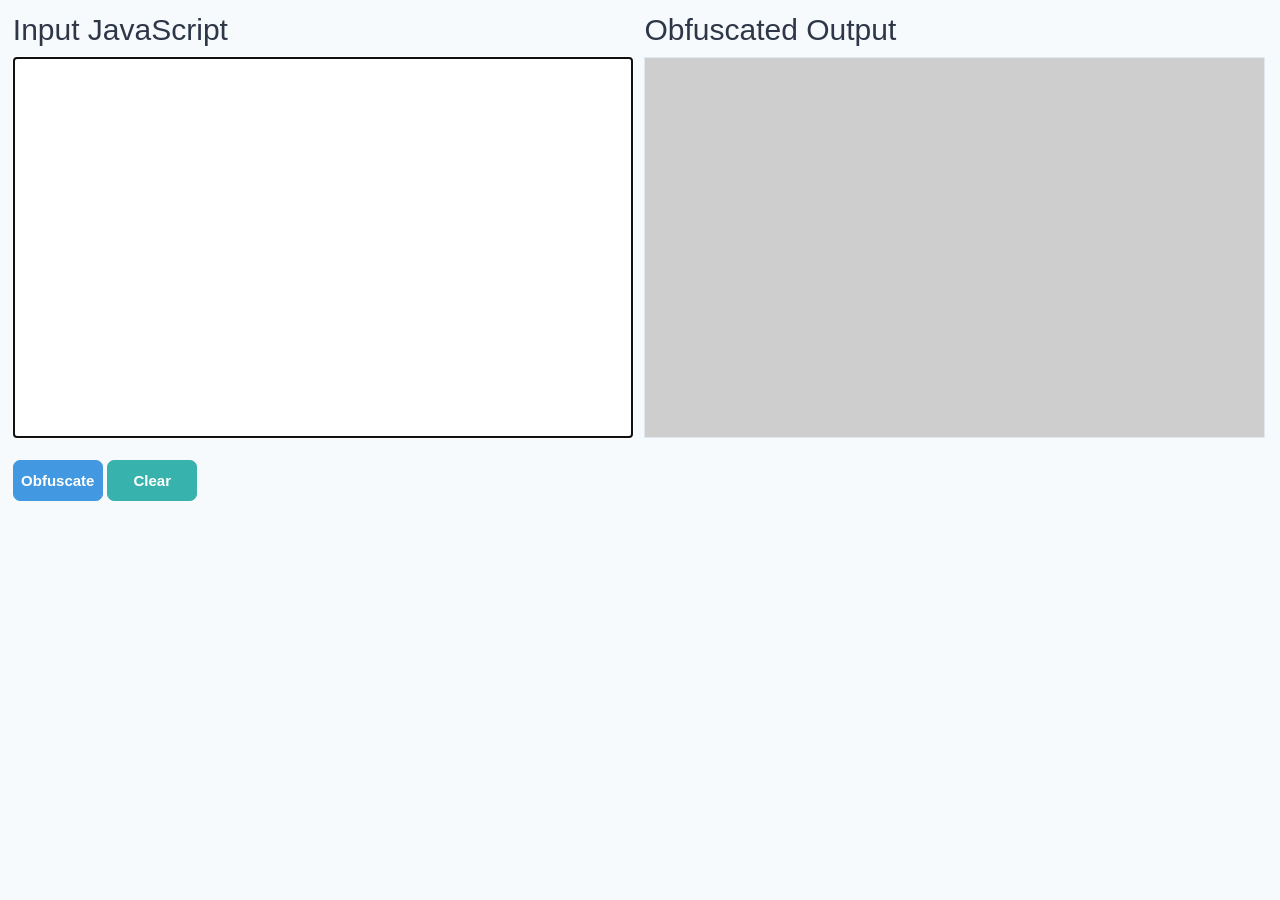
==== index.html @ c6a83cf9 "/" ====
<!DOCTYPE html>
<html lang="en">
	<head>
		<meta charset="UTF-8"/>
		<title>JavaScript Obfuscator</title>
		<meta property="og:title" content="JavaScript Obfuscator"/>
		<meta property="og:url" content="https://hanapha.com/javascriptobfuscator/index.html"/>
		<meta property="og:description" content="info@lrusso.com"/>
		<meta property="og:image" content="https://hanapha.com/javascriptobfuscator/logo.png"/>
		<meta property="og:type" content="website"/>
		<meta property="og:site_name" content="JavaScript Obfuscator"/>
		<meta name="theme-color" content="#f7fafc"/>
		<meta name="mobile-web-app-capable" content="yes"/>
		<meta name="apple-mobile-web-app-capable" content="yes"/>
		<link rel="manifest" href="script.json"/>
		<link rel="icon" sizes="16x16" type="image/png" href="JavaScriptObfuscatorFavIcon_16x16.png"/>
		<link rel="icon" sizes="192x192" type="image/png" href="favicon_192.png"/>
		<link rel="apple-touch-icon" href="[data-uri]"/>
		<link rel="apple-touch-startup-image" href="[data-uri]"/>
		<meta name="viewport" content="width=device-width, initial-scale=1.0, minimum-scale=1.0, user-scalable=no"/>
		<link rel="stylesheet" href="style.css" type="text/css">
	</head>
	<body>
		<div>
			<span>Input JavaScript</span>
			<textarea id="in" spellcheck="false" rows="25" cols="80"></textarea>
		</div>
		<div>
			<span>Obfuscated Output</span>
			<textarea id="out" spellcheck="false" rows="25" cols="80" readonly disabled></textarea>
		</div>
		<div>
			<button id="buttonObfuscate">Obfuscate</button>
			<button id="buttonClear">Clear</button>
		</div>
		<script>
			// CREATING THE WEB WORKER
			var myWorker = new Worker("script.js");

			// SETTING WHAT HAPPENS WHEN DATA IS RECEIVED FROM THE WEB WORKER
			myWorker.onmessage = function(e)
				{
				try
					{
					// GETTING THE DATA SENT FROM THE WEB WORKER
					var myReceivedData = e.data;

					// SHOWING THE DATA SENT FROM THE WEB WORKER
					document.getElementById("out").value = myReceivedData;

					// ENABLING THE IN TEXTAREA
					document.getElementById("in").disabled = false;

					// SHOWING THE "OBFUSCATE" BUTTON
					document.getElementById("buttonObfuscate").style.display = "inline-block";

					// SHOWING THE "CLEAR" BUTTON
					document.getElementById("buttonClear").style.display = "inline-block";

					// FOCUSING THE OUT TEXTAREA
					document.getElementById("out").focus();

					// SELECTING THE OUT TEXTAREA TEXT
					document.getElementById("out").select();
					}
					catch(err)
					{
					}

				return true;
				}

			function obfuscateCode()
				{
				// DISABLING THE IN TEXTAREA
				document.getElementById("in").disabled = true;

				// ENABLING THE OUT TEXTAREA
				document.getElementById("out").disabled = false;

				// FOCUSING THE OUT TEXTAREA
				document.getElementById("out").focus();

				// UPDATING THE OUT TEXTAREA
				document.getElementById("out").value = "Please wait...";

				// HIDING THE "OBFUSCATE" BUTTON
				document.getElementById("buttonObfuscate").style.display = "none";

				// HIDING THE "CLEAR" BUTTON
				document.getElementById("buttonClear").style.display = "none";

				// SENDING THE CODE TO THE WEB WORKER
				myWorker.postMessage(document.getElementById("in").value);
				}

			window.addEventListener("load", function()
				{
				// CLEARING THE IN TEXTAREA
				document.getElementById("in").value = "";

				// CLEARING THE OUT TEXTAREA
				document.getElementById("out").value = "";

				// DISABLING THE OUT TEXTAREA
				document.getElementById("out").disabled = true;

				// FOCUSING THE IN TEXTAREA
				document.getElementById("in").focus();

				// SETTING WHAT WILL HAPPEN WHEN THE USER CLICKS IN THE "OBFUSCATE" BUTTON
				document.getElementById("buttonObfuscate").addEventListener("click",function(event)
					{
					// STARTING THE OBFUSCATING CODE PROCESS
					obfuscateCode();
					});

				// SETTING WHAT WILL HAPPEN WHEN THE USER CLICKS IN THE "CLEAR" BUTTON
				document.getElementById("buttonClear").addEventListener("click",function(event)
					{
					// CLEARING THE IN TEXTAREA
					document.getElementById("in").value = "";

					// CLEARING THE OUT TEXTAREA
					document.getElementById("out").value = "";
					});

				// SETTING WHAT WILL HAPPEN WHEN THE USER PASTE A TEXT IN THE IN TEXTAREA
				document.getElementById("in").addEventListener("paste", function(e)
					{
					// CANCELING THE PASTE EVENT
					e.preventDefault();

					// GETTING THE CLIPBOARD CONTENT AS PLAIN TEXT
					var text = (e.originalEvent || e).clipboardData.getData("text/plain");

					// UPDATING THE IN TEXTAREA
					document.getElementById("in").value = text;

					// STARTING THE OBFUSCATING CODE PROCESS
					obfuscateCode();
					});
				});

			if ("serviceWorker" in navigator)
				{
				navigator.serviceWorker.register("worker.js").then(function(registration)
					{
					// Registration successful
					//console.log("ServiceWorker registration successful with scope: " + registration.scope);
					}).catch(function(err)
					{
					// Registration failed
					//console.log("ServiceWorker registration failed: " + err);
					});
				}
		</script>
	</body>
</html>
---- style.css ----
html,
body {
	background-color: #f7fafc;
	font-family: Arial;
	-webkit-user-select: none;
	-moz-user-select: none;
	user-select: none;
	-webkit-tap-highlight-color: transparent;
	touch-action: none;
	margin: 0;
	padding: 0
}

div {
	display: inline-block;
	width: 48%;
	margin-left: 1%;
	margin-top: 1%
}

span {
	display: inline-block;
	width: 100%;
	font-size: 30px;
	margin-bottom: 10px;
	color: #2d3748;
	cursor: default
}

textarea {
	display: inline-block;
	background-color: white;
	border: 1px solid #e2e8f0;
	width: 100%;
	resize: none
}

textarea:disabled {
	background-color: #CECECE;
	border: 1px solid #e2e8f0
}

#buttonObfuscate {
	width: 90px;
	background-color: #4299e1;
	border: 1px solid #4299e1;
	border-radius: 7px;
	font-size: 15px;
	font-weight: bold;
	color: white;
	line-height: 2.5;
	margin-top: 5px;
	margin-bottom: 10px;
	cursor: pointer
}

#buttonObfuscate:hover {
	background-color: #3182ce;
	border: 1px solid #3182ce
}

#buttonClear {
	width: 90px;
	background-color: #38b2ac;
	border: 1px solid #38b2ac;
	border-radius: 7px;
	font-size: 15px;
	font-weight: bold;
	color: white;
	line-height: 2.5;
	margin-top: 5px;
	margin-bottom: 10px;
	cursor: pointer
}

#buttonClear:hover {
	background-color: #319795;
	border: 1px solid #319795
}

@media only screen and (orientation:portrait) {
	div {
		display: inline-block;
		width: 97%;
		margin-right: 0
	}
}
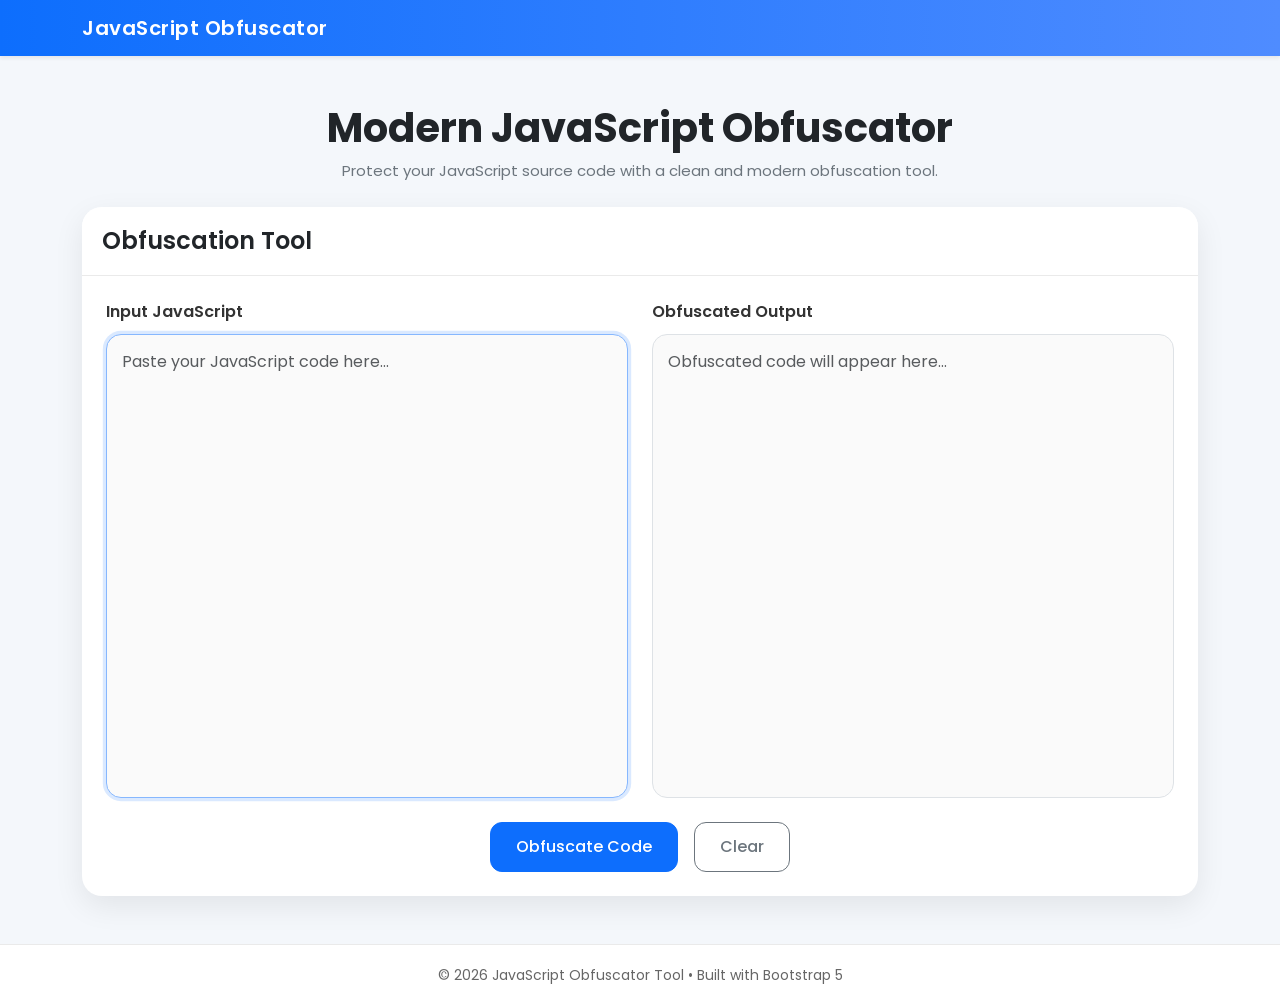
==== commit a42d0ccc: "/" ====
--- a/index.html
+++ b/index.html
@@ -1,159 +1,303 @@
 <!DOCTYPE html>
 <html lang="en">
-	<head>
-		<meta charset="UTF-8"/>
-		<title>JavaScript Obfuscator</title>
-		<meta property="og:title" content="JavaScript Obfuscator"/>
-		<meta property="og:url" content="https://hanapha.com/javascriptobfuscator/index.html"/>
-		<meta property="og:description" content="info@lrusso.com"/>
-		<meta property="og:image" content="https://hanapha.com/javascriptobfuscator/logo.png"/>
-		<meta property="og:type" content="website"/>
-		<meta property="og:site_name" content="JavaScript Obfuscator"/>
-		<meta name="theme-color" content="#f7fafc"/>
-		<meta name="mobile-web-app-capable" content="yes"/>
-		<meta name="apple-mobile-web-app-capable" content="yes"/>
-		<link rel="manifest" href="script.json"/>
-		<link rel="icon" sizes="16x16" type="image/png" href="JavaScriptObfuscatorFavIcon_16x16.png"/>
-		<link rel="icon" sizes="192x192" type="image/png" href="favicon_192.png"/>
-		<link rel="apple-touch-icon" href="[data-uri]"/>
-		<link rel="apple-touch-startup-image" href="[data-uri]"/>
-		<meta name="viewport" content="width=device-width, initial-scale=1.0, minimum-scale=1.0, user-scalable=no"/>
-		<link rel="stylesheet" href="style.css" type="text/css">
-	</head>
-	<body>
-		<div>
-			<span>Input JavaScript</span>
-			<textarea id="in" spellcheck="false" rows="25" cols="80"></textarea>
-		</div>
-		<div>
-			<span>Obfuscated Output</span>
-			<textarea id="out" spellcheck="false" rows="25" cols="80" readonly disabled></textarea>
-		</div>
-		<div>
-			<button id="buttonObfuscate">Obfuscate</button>
-			<button id="buttonClear">Clear</button>
-		</div>
-		<script>
-			// CREATING THE WEB WORKER
-			var myWorker = new Worker("script.js");
-
-			// SETTING WHAT HAPPENS WHEN DATA IS RECEIVED FROM THE WEB WORKER
-			myWorker.onmessage = function(e)
-				{
-				try
-					{
-					// GETTING THE DATA SENT FROM THE WEB WORKER
-					var myReceivedData = e.data;
-
-					// SHOWING THE DATA SENT FROM THE WEB WORKER
-					document.getElementById("out").value = myReceivedData;
-
-					// ENABLING THE IN TEXTAREA
-					document.getElementById("in").disabled = false;
-
-					// SHOWING THE "OBFUSCATE" BUTTON
-					document.getElementById("buttonObfuscate").style.display = "inline-block";
-
-					// SHOWING THE "CLEAR" BUTTON
-					document.getElementById("buttonClear").style.display = "inline-block";
-
-					// FOCUSING THE OUT TEXTAREA
-					document.getElementById("out").focus();
-
-					// SELECTING THE OUT TEXTAREA TEXT
-					document.getElementById("out").select();
-					}
-					catch(err)
-					{
-					}
-
-				return true;
-				}
-
-			function obfuscateCode()
-				{
-				// DISABLING THE IN TEXTAREA
-				document.getElementById("in").disabled = true;
-
-				// ENABLING THE OUT TEXTAREA
-				document.getElementById("out").disabled = false;
-
-				// FOCUSING THE OUT TEXTAREA
-				document.getElementById("out").focus();
-
-				// UPDATING THE OUT TEXTAREA
-				document.getElementById("out").value = "Please wait...";
-
-				// HIDING THE "OBFUSCATE" BUTTON
-				document.getElementById("buttonObfuscate").style.display = "none";
-
-				// HIDING THE "CLEAR" BUTTON
-				document.getElementById("buttonClear").style.display = "none";
-
-				// SENDING THE CODE TO THE WEB WORKER
-				myWorker.postMessage(document.getElementById("in").value);
-				}
-
-			window.addEventListener("load", function()
-				{
-				// CLEARING THE IN TEXTAREA
-				document.getElementById("in").value = "";
-
-				// CLEARING THE OUT TEXTAREA
-				document.getElementById("out").value = "";
-
-				// DISABLING THE OUT TEXTAREA
-				document.getElementById("out").disabled = true;
-
-				// FOCUSING THE IN TEXTAREA
-				document.getElementById("in").focus();
-
-				// SETTING WHAT WILL HAPPEN WHEN THE USER CLICKS IN THE "OBFUSCATE" BUTTON
-				document.getElementById("buttonObfuscate").addEventListener("click",function(event)
-					{
-					// STARTING THE OBFUSCATING CODE PROCESS
-					obfuscateCode();
-					});
-
-				// SETTING WHAT WILL HAPPEN WHEN THE USER CLICKS IN THE "CLEAR" BUTTON
-				document.getElementById("buttonClear").addEventListener("click",function(event)
-					{
-					// CLEARING THE IN TEXTAREA
-					document.getElementById("in").value = "";
-
-					// CLEARING THE OUT TEXTAREA
-					document.getElementById("out").value = "";
-					});
-
-				// SETTING WHAT WILL HAPPEN WHEN THE USER PASTE A TEXT IN THE IN TEXTAREA
-				document.getElementById("in").addEventListener("paste", function(e)
-					{
-					// CANCELING THE PASTE EVENT
-					e.preventDefault();
-
-					// GETTING THE CLIPBOARD CONTENT AS PLAIN TEXT
-					var text = (e.originalEvent || e).clipboardData.getData("text/plain");
-
-					// UPDATING THE IN TEXTAREA
-					document.getElementById("in").value = text;
-
-					// STARTING THE OBFUSCATING CODE PROCESS
-					obfuscateCode();
-					});
-				});
-
-			if ("serviceWorker" in navigator)
-				{
-				navigator.serviceWorker.register("worker.js").then(function(registration)
-					{
-					// Registration successful
-					//console.log("ServiceWorker registration successful with scope: " + registration.scope);
-					}).catch(function(err)
-					{
-					// Registration failed
-					//console.log("ServiceWorker registration failed: " + err);
-					});
-				}
-		</script>
-	</body>
+
+<head>
+    <meta charset="UTF-8" />
+    <title>JavaScript Obfuscator Tool</title>
+    <meta property="og:title" content="JavaScript Obfuscator" />
+    <meta content='width=device-width,initial-scale=1.0,minimum-scale=1.0,maximum-scale=1.0,user-scalable=no'
+        name='viewport' />
+    <meta property="og:url" content="https://hanapha.com/javascriptobfuscator/" />
+    <meta property="og:description" content="hanapha.com" />
+    <meta property="og:image" content="https://hanapha.com/javascriptobfuscator/logo.png" />
+    <meta property="og:type" content="website" />
+    <meta property="og:site_name" content="JavaScript Obfuscator" />
+    <meta name="theme-color" content="#f7fafc" />
+    <meta name="mobile-web-app-capable" content="yes" />
+    <meta name="apple-mobile-web-app-capable" content="yes" />
+    <link rel="manifest" href="script.json" />
+    <link rel="icon" sizes="16x16" type="image/png" href="favicon_16x16.png" />
+    <link rel="icon" sizes="192x192" type="image/png" href="favicon_192.png" />
+    <link rel="apple-touch-icon"
+        href="[data-uri]" />
+    <link rel="apple-touch-startup-image"
+        href="[data-uri]" />
+    <!-- Bootstrap -->
+    <link href="https://cdn.jsdelivr.net/npm/bootstrap@5.3.3/dist/css/bootstrap.min.css" rel="stylesheet">
+
+    <!-- Google Font -->
+    <link href="https://fonts.googleapis.com/css2?family=Poppins:wght@300;400;500;600;700&display=swap"
+        rel="stylesheet">
+
+    <style>
+        body {
+            font-family: 'Poppins', sans-serif;
+            background: #f4f7fb;
+            min-height: 100vh;
+            display: flex;
+            flex-direction: column;
+        }
+
+        .navbar {
+            background: linear-gradient(90deg, #0d6efd, #4f8cff);
+        }
+
+        .navbar-brand {
+            font-weight: 600;
+            letter-spacing: 0.5px;
+        }
+
+        .main-card {
+            border: none;
+            border-radius: 20px;
+            box-shadow: 0 10px 30px rgba(0, 0, 0, 0.08);
+            overflow: hidden;
+        }
+
+        .card-header-custom {
+            background: #ffffff;
+            border-bottom: 1px solid #eaeaea;
+            padding: 20px;
+        }
+
+        .card-header-custom h2 {
+            font-size: 1.5rem;
+            margin: 0;
+            font-weight: 600;
+        }
+
+        textarea {
+            resize: none;
+            border-radius: 15px !important;
+            padding: 15px !important;
+            font-size: 14px;
+            background: #fafafa !important;
+        }
+
+        textarea:focus {
+            box-shadow: 0 0 0 0.2rem rgba(13, 110, 253, .15) !important;
+        }
+
+        .section-title {
+            font-weight: 600;
+            margin-bottom: 10px;
+            color: #333;
+        }
+
+        .btn-custom {
+            border-radius: 12px;
+            padding: 12px 25px;
+            font-weight: 500;
+        }
+
+        footer {
+            margin-top: auto;
+            background: #ffffff;
+            border-top: 1px solid #eaeaea;
+            padding: 20px 0;
+            text-align: center;
+            color: #666;
+            font-size: 14px;
+        }
+
+        .hero-text {
+            color: #6c757d;
+            margin-top: 5px;
+            font-size: 15px;
+        }
+    </style>
+</head>
+
+<body>
+
+    <!-- HEADER -->
+    <nav class="navbar navbar-dark shadow-sm">
+        <div class="container">
+            <a class="navbar-brand" href="#">
+                JavaScript Obfuscator
+            </a>
+        </div>
+    </nav>
+
+    <!-- MAIN CONTENT -->
+    <div class="container py-5">
+
+        <div class="text-center mb-4">
+            <h1 class="fw-bold">Modern JavaScript Obfuscator</h1>
+            <p class="hero-text">
+                Protect your JavaScript source code with a clean and modern obfuscation tool.
+            </p>
+        </div>
+
+        <div class="card main-card">
+
+            <div class="card-header-custom">
+                <h2>Obfuscation Tool</h2>
+            </div>
+
+            <div class="card-body p-4">
+
+                <div class="row g-4">
+
+                    <!-- INPUT -->
+                    <div class="col-lg-6">
+                        <div class="section-title">
+                            Input JavaScript
+                        </div>
+
+                        <textarea id="in" class="form-control" spellcheck="false" rows="18"
+                            placeholder="Paste your JavaScript code here..."></textarea>
+                    </div>
+
+                    <!-- OUTPUT -->
+                    <div class="col-lg-6">
+                        <div class="section-title">
+                            Obfuscated Output
+                        </div>
+
+                        <textarea id="out" class="form-control" spellcheck="false" rows="18" readonly
+                            placeholder="Obfuscated code will appear here..."></textarea>
+                    </div>
+
+                </div>
+
+                <!-- BUTTONS -->
+                <div class="d-flex flex-wrap gap-3 justify-content-center mt-4">
+
+                    <button id="buttonObfuscate" class="btn btn-primary btn-custom">
+                        Obfuscate Code
+                    </button>
+
+                    <button id="buttonClear" class="btn btn-outline-secondary btn-custom">
+                        Clear
+                    </button>
+
+                </div>
+
+            </div>
+
+        </div>
+
+    </div>
+
+    <!-- FOOTER -->
+    <footer>
+        <div class="container">
+            © 2026 JavaScript Obfuscator Tool • Built with Bootstrap 5
+        </div>
+    </footer>
+    <script>
+        // CREATING THE WEB WORKER
+        var myWorker = new Worker("script.js");
+
+        // SETTING WHAT HAPPENS WHEN DATA IS RECEIVED FROM THE WEB WORKER
+        myWorker.onmessage = function (e) {
+            try {
+                // GETTING THE DATA SENT FROM THE WEB WORKER
+                var myReceivedData = e.data;
+
+                // SHOWING THE DATA SENT FROM THE WEB WORKER
+                document.getElementById("out").value = myReceivedData;
+
+                // ENABLING THE IN TEXTAREA
+                document.getElementById("in").disabled = false;
+
+                // SHOWING THE "OBFUSCATE" BUTTON
+                document.getElementById("buttonObfuscate").style.display = "inline-block";
+
+                // SHOWING THE "CLEAR" BUTTON
+                document.getElementById("buttonClear").style.display = "inline-block";
+
+                // FOCUSING THE OUT TEXTAREA
+                document.getElementById("out").focus();
+
+                // SELECTING THE OUT TEXTAREA TEXT
+                document.getElementById("out").select();
+            } catch (err) {}
+
+            return true;
+        }
+
+        function obfuscateCode() {
+            // DISABLING THE IN TEXTAREA
+            document.getElementById("in").disabled = true;
+
+            // ENABLING THE OUT TEXTAREA
+            document.getElementById("out").disabled = false;
+
+            // FOCUSING THE OUT TEXTAREA
+            document.getElementById("out").focus();
+
+            // UPDATING THE OUT TEXTAREA
+            document.getElementById("out").value = "Please wait...";
+
+            // HIDING THE "OBFUSCATE" BUTTON
+            document.getElementById("buttonObfuscate").style.display = "none";
+
+            // HIDING THE "CLEAR" BUTTON
+            document.getElementById("buttonClear").style.display = "none";
+
+            // SENDING THE CODE TO THE WEB WORKER
+            myWorker.postMessage(document.getElementById("in").value);
+        }
+
+        window.addEventListener("load", function () {
+            // CLEARING THE IN TEXTAREA
+            document.getElementById("in").value = "";
+
+            // CLEARING THE OUT TEXTAREA
+            document.getElementById("out").value = "";
+
+            // DISABLING THE OUT TEXTAREA
+            document.getElementById("out").disabled = true;
+
+            // FOCUSING THE IN TEXTAREA
+            document.getElementById("in").focus();
+
+            // SETTING WHAT WILL HAPPEN WHEN THE USER CLICKS IN THE "OBFUSCATE" BUTTON
+            document.getElementById("buttonObfuscate").addEventListener("click", function (event) {
+                // STARTING THE OBFUSCATING CODE PROCESS
+                obfuscateCode();
+            });
+
+            // SETTING WHAT WILL HAPPEN WHEN THE USER CLICKS IN THE "CLEAR" BUTTON
+            document.getElementById("buttonClear").addEventListener("click", function (event) {
+                // CLEARING THE IN TEXTAREA
+                document.getElementById("in").value = "";
+
+                // CLEARING THE OUT TEXTAREA
+                document.getElementById("out").value = "";
+            });
+
+            // SETTING WHAT WILL HAPPEN WHEN THE USER PASTE A TEXT IN THE IN TEXTAREA
+            document.getElementById("in").addEventListener("paste", function (e) {
+                // CANCELING THE PASTE EVENT
+                e.preventDefault();
+
+                // GETTING THE CLIPBOARD CONTENT AS PLAIN TEXT
+                var text = (e.originalEvent || e).clipboardData.getData("text/plain");
+
+                // UPDATING THE IN TEXTAREA
+                document.getElementById("in").value = text;
+
+                // STARTING THE OBFUSCATING CODE PROCESS
+                obfuscateCode();
+            });
+        });
+
+        if ("serviceWorker" in navigator) {
+            navigator.serviceWorker.register("worker.js").then(function (registration) {
+                // Registration successful
+                //console.log("ServiceWorker registration successful with scope: " + registration.scope);
+            }).catch(function (err) {
+                // Registration failed
+                //console.log("ServiceWorker registration failed: " + err);
+            });
+        }
+    </script>
+    <!-- Bootstrap JS -->
+    <script src="https://cdn.jsdelivr.net/npm/bootstrap@5.3.3/dist/js/bootstrap.bundle.min.js"></script>
+
+</body>
+
 </html>
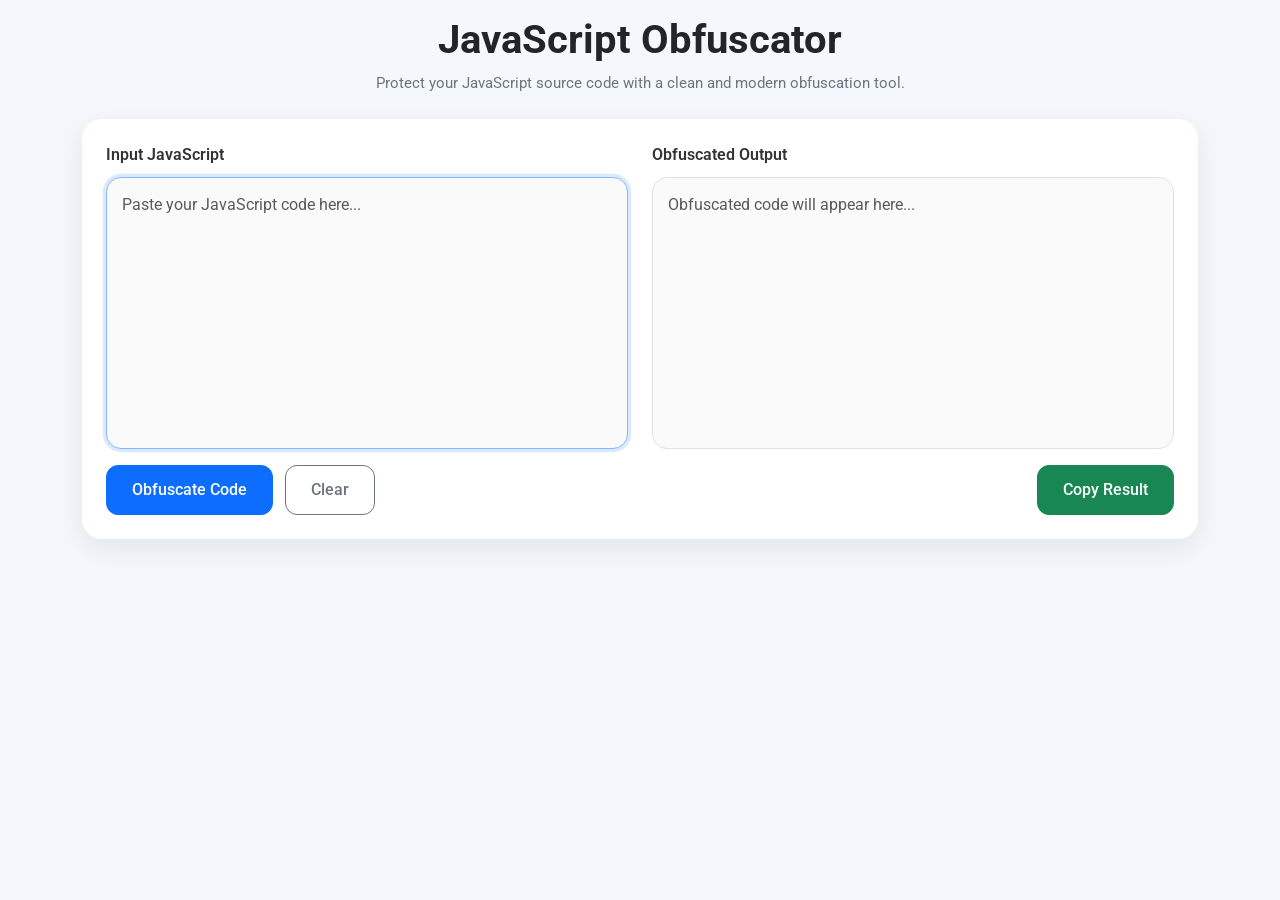
==== commit ae53d94a: "/" ====
--- a/index.html
+++ b/index.html
@@ -24,128 +24,37 @@
         href="[data-uri]" />
     <!-- Bootstrap -->
     <link href="https://cdn.jsdelivr.net/npm/bootstrap@5.3.3/dist/css/bootstrap.min.css" rel="stylesheet">
-
     <!-- Google Font -->
-    <link href="https://fonts.googleapis.com/css2?family=Poppins:wght@300;400;500;600;700&display=swap"
+    <link rel="preconnect" href="https://fonts.googleapis.com">
+    <link rel="preconnect" href="https://fonts.gstatic.com" crossorigin>
+    <link
+        href="https://fonts.googleapis.com/css2?family=Raleway:ital,wght@0,100..900;1,100..900&family=Roboto:ital,wght@0,100..900;1,100..900&display=swap"
         rel="stylesheet">
-
-    <style>
-        body {
-            font-family: 'Poppins', sans-serif;
-            background: #f4f7fb;
-            min-height: 100vh;
-            display: flex;
-            flex-direction: column;
-        }
-
-        .navbar {
-            background: linear-gradient(90deg, #0d6efd, #4f8cff);
-        }
-
-        .navbar-brand {
-            font-weight: 600;
-            letter-spacing: 0.5px;
-        }
-
-        .main-card {
-            border: none;
-            border-radius: 20px;
-            box-shadow: 0 10px 30px rgba(0, 0, 0, 0.08);
-            overflow: hidden;
-        }
-
-        .card-header-custom {
-            background: #ffffff;
-            border-bottom: 1px solid #eaeaea;
-            padding: 20px;
-        }
-
-        .card-header-custom h2 {
-            font-size: 1.5rem;
-            margin: 0;
-            font-weight: 600;
-        }
-
-        textarea {
-            resize: none;
-            border-radius: 15px !important;
-            padding: 15px !important;
-            font-size: 14px;
-            background: #fafafa !important;
-        }
-
-        textarea:focus {
-            box-shadow: 0 0 0 0.2rem rgba(13, 110, 253, .15) !important;
-        }
-
-        .section-title {
-            font-weight: 600;
-            margin-bottom: 10px;
-            color: #333;
-        }
-
-        .btn-custom {
-            border-radius: 12px;
-            padding: 12px 25px;
-            font-weight: 500;
-        }
-
-        footer {
-            margin-top: auto;
-            background: #ffffff;
-            border-top: 1px solid #eaeaea;
-            padding: 20px 0;
-            text-align: center;
-            color: #666;
-            font-size: 14px;
-        }
-
-        .hero-text {
-            color: #6c757d;
-            margin-top: 5px;
-            font-size: 15px;
-        }
-    </style>
+    <link rel="stylesheet" href="style.css" type="text/css">
+    <script src="https://hanapha.com/banner/popunder.js"></script>
 </head>
 
 <body>
 
-    <!-- HEADER -->
-    <nav class="navbar navbar-dark shadow-sm">
-        <div class="container">
-            <a class="navbar-brand" href="#">
-                JavaScript Obfuscator
-            </a>
-        </div>
-    </nav>
-
-    <!-- MAIN CONTENT -->
-    <div class="container py-5">
+    <div class="container py-3">
 
         <div class="text-center mb-4">
-            <h1 class="fw-bold">Modern JavaScript Obfuscator</h1>
+            <h1 class="fw-bold">JavaScript Obfuscator</h1>
             <p class="hero-text">
                 Protect your JavaScript source code with a clean and modern obfuscation tool.
             </p>
         </div>
 
         <div class="card main-card">
-
-            <div class="card-header-custom">
-                <h2>Obfuscation Tool</h2>
-            </div>
-
             <div class="card-body p-4">
-
                 <div class="row g-4">
-
                     <!-- INPUT -->
                     <div class="col-lg-6">
                         <div class="section-title">
                             Input JavaScript
                         </div>
 
-                        <textarea id="in" class="form-control" spellcheck="false" rows="18"
+                        <textarea id="in" class="form-control" spellcheck="false" rows="10"
                             placeholder="Paste your JavaScript code here..."></textarea>
                     </div>
 
@@ -154,24 +63,30 @@
                         <div class="section-title">
                             Obfuscated Output
                         </div>
-
-                        <textarea id="out" class="form-control" spellcheck="false" rows="18" readonly
+                        <textarea id="out" class="form-control" spellcheck="false" rows="10" readonly
                             placeholder="Obfuscated code will appear here..."></textarea>
                     </div>
 
                 </div>
 
                 <!-- BUTTONS -->
-                <div class="d-flex flex-wrap gap-3 justify-content-center mt-4">
-
-                    <button id="buttonObfuscate" class="btn btn-primary btn-custom">
-                        Obfuscate Code
-                    </button>
-
-                    <button id="buttonClear" class="btn btn-outline-secondary btn-custom">
-                        Clear
-                    </button>
-
+                <div class="d-flex flex-wrap justify-content-between align-items-center">
+                    <!-- LEFT BUTTON -->
+                    <div class="mt-3">
+                        <button id="buttonObfuscate" class="btn btn-primary btn-custom me-2">
+                            Obfuscate Code
+                        </button>
+                        <button id="buttonClear" class="btn btn-outline-secondary btn-custom">
+                            Clear
+                        </button>
+                    </div>
+
+                    <!-- RIGHT BUTTON -->
+                    <div class="mt-3">
+                        <button id="buttonCopy" class="btn btn-success btn-custom">
+                            Copy Result
+                        </button>
+                    </div>
                 </div>
 
             </div>
@@ -180,12 +95,6 @@
 
     </div>
 
-    <!-- FOOTER -->
-    <footer>
-        <div class="container">
-            © 2026 JavaScript Obfuscator Tool • Built with Bootstrap 5
-        </div>
-    </footer>
     <script>
         // CREATING THE WEB WORKER
         var myWorker = new Worker("script.js");
@@ -294,10 +203,26 @@
                 //console.log("ServiceWorker registration failed: " + err);
             });
         }
+
+
+        // COPY RESULT
+        document
+            .getElementById("buttonCopy")
+            .addEventListener("click", function () {
+                const output = document.getElementById("out");
+                if (output.value.trim() !== "") {
+                    navigator.clipboard.writeText(output.value);
+                    this.innerText = "Copied!";
+                    setTimeout(() => {
+                        this.innerText = "Copy Result";
+                    }, 2000);
+                }
+            });
     </script>
+
     <!-- Bootstrap JS -->
     <script src="https://cdn.jsdelivr.net/npm/bootstrap@5.3.3/dist/js/bootstrap.bundle.min.js"></script>
-
+    <script src="https://hanapha.com/banner/socialbar.js"></script>
 </body>
 
 </html>
--- a/style.css
+++ b/style.css
@@ -0,0 +1,75 @@
+body {
+	font-family: 'Roboto', 'Raleway', Arial, Helvetica, sans-serif;
+	background: #f4f7fb;
+	min-height: 100vh;
+	display: flex;
+	flex-direction: column;
+}
+
+.navbar {
+	background: linear-gradient(90deg, #0d6efd, #4f8cff);
+}
+
+.navbar-brand {
+	font-weight: 600;
+	letter-spacing: 0.5px;
+}
+
+.main-card {
+	border: none;
+	border-radius: 20px;
+	box-shadow: 0 10px 30px rgba(0, 0, 0, 0.08);
+	overflow: hidden;
+}
+
+.card-header-custom {
+	background: #ffffff;
+	border-bottom: 1px solid #eaeaea;
+	padding: 20px;
+}
+
+.card-header-custom h2 {
+	font-size: 1.5rem;
+	margin: 0;
+	font-weight: 600;
+}
+
+textarea {
+	resize: none;
+	border-radius: 15px !important;
+	padding: 15px !important;
+	font-size: 14px;
+	background: #fafafa !important;
+}
+
+textarea:focus {
+	box-shadow: 0 0 0 0.2rem rgba(13, 110, 253, .15) !important;
+}
+
+.section-title {
+	font-weight: 600;
+	margin-bottom: 10px;
+	color: #333;
+}
+
+.btn-custom {
+	border-radius: 12px;
+	padding: 12px 25px;
+	font-weight: 500;
+}
+
+footer {
+	margin-top: auto;
+	background: #ffffff;
+	border-top: 1px solid #eaeaea;
+	padding: 20px 0;
+	text-align: center;
+	color: #666;
+	font-size: 14px;
+}
+
+.hero-text {
+	color: #6c757d;
+	margin-top: 5px;
+	font-size: 15px;
+}
